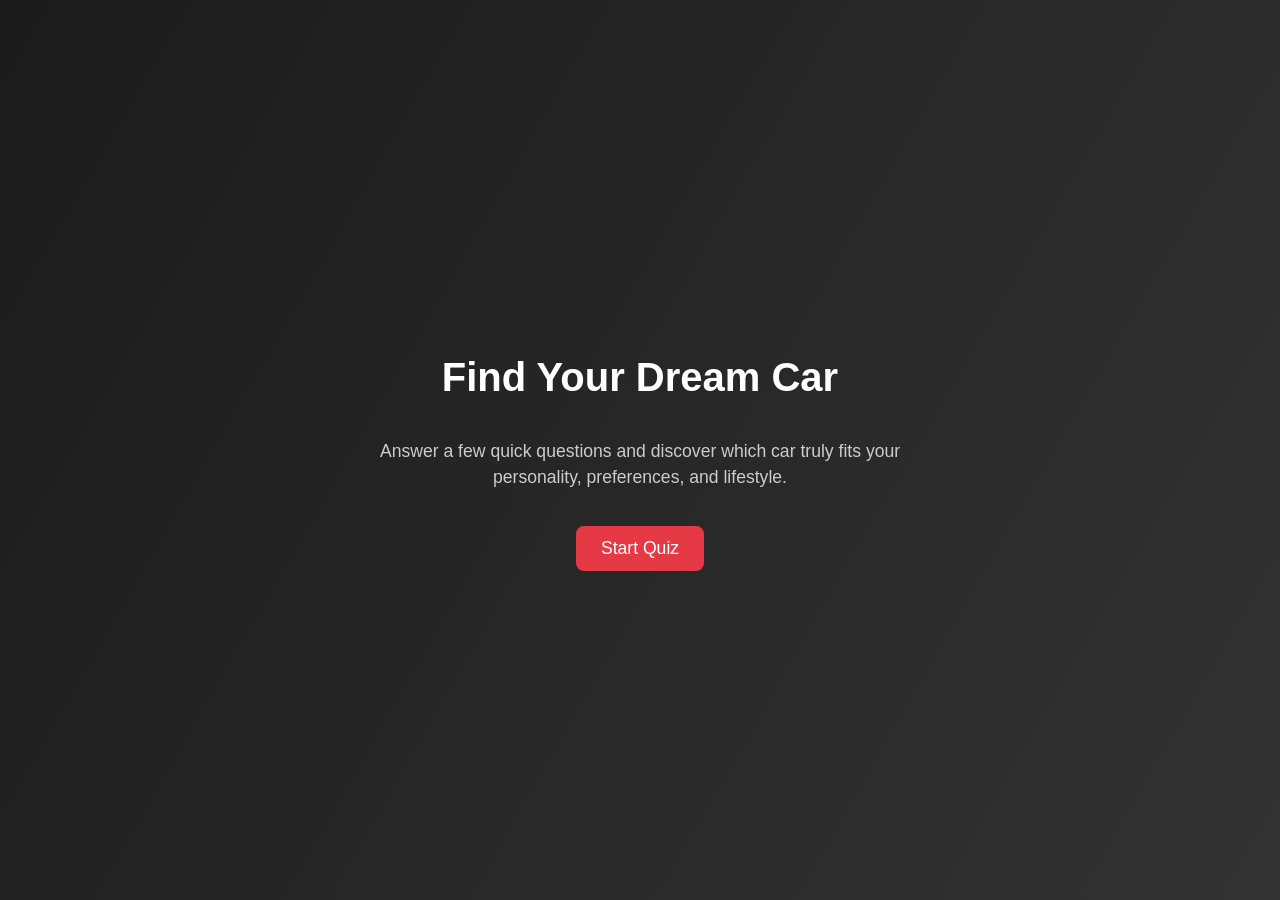
==== templates/index.html @ a6783761 "added link" ====
<!DOCTYPE html>
<html lang="en">
  <head>
    <meta charset="UTF-8" />
    <meta name="viewport" content="width=device-width, initial-scale=1.0" />
    <title>Find Your Dream Car</title>
    <link
      rel="stylesheet"
      href="{{ url_for('static', filename='style.css') }}"
    />
    <style>
      body {
        display: flex;
        justify-content: center;
        align-items: center;
        height: 100vh;
        background: linear-gradient(120deg, #1b1b1b, #333);
        color: white;
        font-family: "Poppins", sans-serif;
        margin: 0;
      }

      .container {
        display: flex;
        flex-direction: column; /* ✅ vertical layout */
        align-items: center; /* ✅ horizontally center inner items */
        text-align: center;
        max-width: 600px;
        padding: 2rem;
      }

      h1 {
        font-size: 2.5rem;
        margin-bottom: 0.5em;
      }

      p {
        font-size: 1.1rem;
        line-height: 1.5em;
        color: #ccc;
        margin-bottom: 2em;
      }

      button {
        background-color: #e63946;
        border: none;
        padding: 0.7em 1.4em; /* ✅ shorter button */
        border-radius: 8px;
        font-size: 1.1rem;
        color: white;
        cursor: pointer;
        transition: 0.3s;
        width: fit-content; /* ✅ button shrinks to text */
      }

      button:hover {
        background-color: #f65c6b;
        transform: scale(1.05);
      }
    </style>
  </head>
  <body>
    <div class="container">
      <h1>Find Your Dream Car</h1>
      <p>
        Answer a few quick questions and discover which car truly fits your
        personality, preferences, and lifestyle.
      </p>
      <button onclick="window.location.href='/quiz'">Start Quiz</button>
    </div>
  </body>
</html>
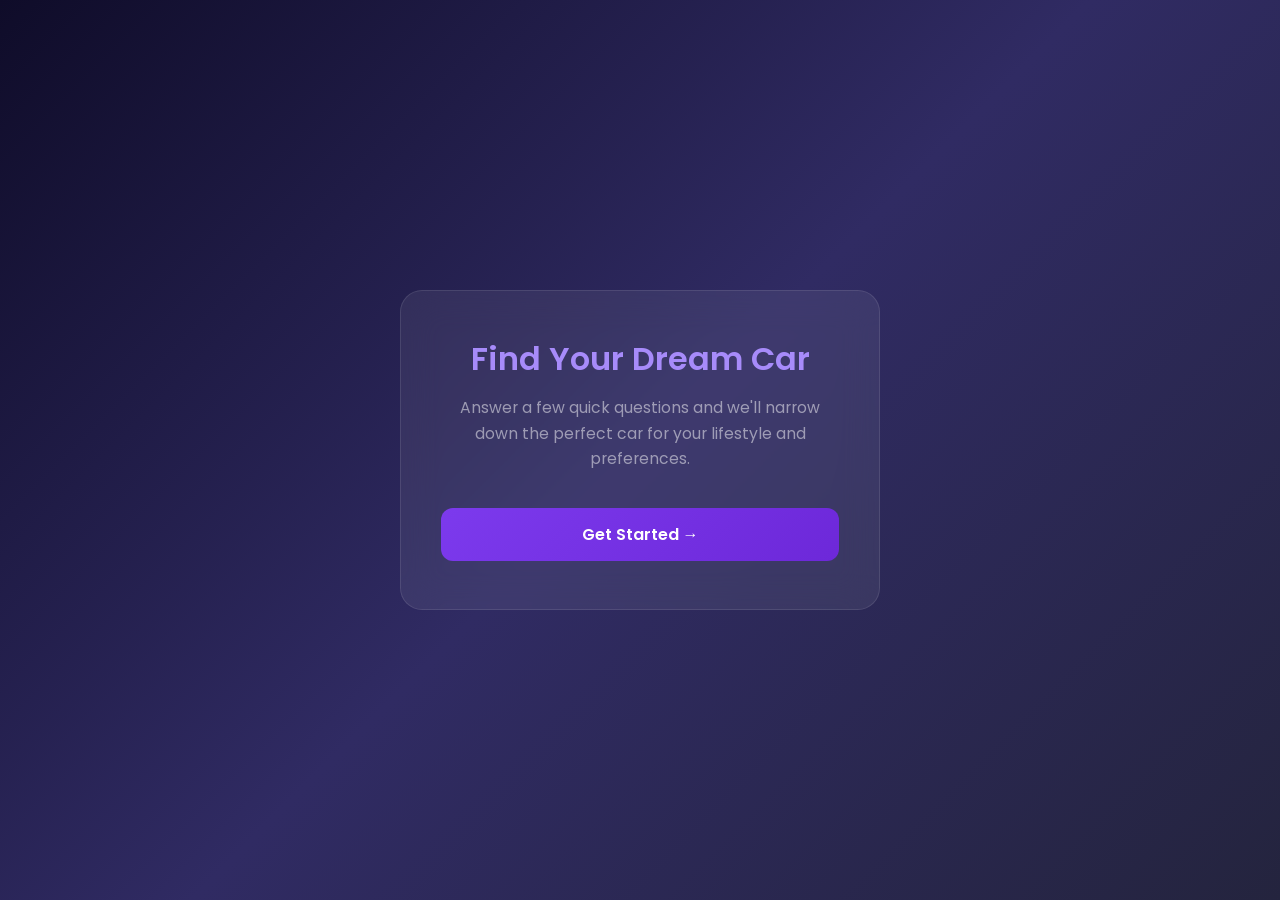
==== commit 922d247c: "new changes" ====
--- a/templates/index.html
+++ b/templates/index.html
@@ -1,72 +1,81 @@
-<!DOCTYPE html>
-<html lang="en">
-  <head>
-    <meta charset="UTF-8" />
-    <meta name="viewport" content="width=device-width, initial-scale=1.0" />
-    <title>Find Your Dream Car</title>
-    <link
-      rel="stylesheet"
-      href="{{ url_for('static', filename='style.css') }}"
-    />
-    <style>
-      body {
-        display: flex;
-        justify-content: center;
-        align-items: center;
-        height: 100vh;
-        background: linear-gradient(120deg, #1b1b1b, #333);
-        color: white;
-        font-family: "Poppins", sans-serif;
-        margin: 0;
-      }
-
-      .container {
-        display: flex;
-        flex-direction: column; /* ✅ vertical layout */
-        align-items: center; /* ✅ horizontally center inner items */
-        text-align: center;
-        max-width: 600px;
-        padding: 2rem;
-      }
-
-      h1 {
-        font-size: 2.5rem;
-        margin-bottom: 0.5em;
-      }
-
-      p {
-        font-size: 1.1rem;
-        line-height: 1.5em;
-        color: #ccc;
-        margin-bottom: 2em;
-      }
-
-      button {
-        background-color: #e63946;
-        border: none;
-        padding: 0.7em 1.4em; /* ✅ shorter button */
-        border-radius: 8px;
-        font-size: 1.1rem;
-        color: white;
-        cursor: pointer;
-        transition: 0.3s;
-        width: fit-content; /* ✅ button shrinks to text */
-      }
-
-      button:hover {
-        background-color: #f65c6b;
-        transform: scale(1.05);
-      }
-    </style>
-  </head>
-  <body>
-    <div class="container">
-      <h1>Find Your Dream Car</h1>
-      <p>
-        Answer a few quick questions and discover which car truly fits your
-        personality, preferences, and lifestyle.
-      </p>
-      <button onclick="window.location.href='/quiz'">Start Quiz</button>
-    </div>
-  </body>
-</html>
+<!DOCTYPE html>
+<html lang="en">
+<head>
+  <meta charset="UTF-8" />
+  <meta name="viewport" content="width=device-width, initial-scale=1.0" />
+  <title>Find Your Dream Car</title>
+  <link rel="preconnect" href="https://fonts.googleapis.com" />
+  <link href="https://fonts.googleapis.com/css2?family=Poppins:wght@400;500;600&display=swap" rel="stylesheet" />
+  <style>
+    *, *::before, *::after { box-sizing: border-box; margin: 0; padding: 0; }
+
+    body {
+      min-height: 100vh;
+      background: linear-gradient(135deg, #0f0c29, #302b63, #24243e);
+      display: flex;
+      align-items: center;
+      justify-content: center;
+      font-family: "Poppins", sans-serif;
+      color: white;
+    }
+
+    .card {
+      background: rgba(255, 255, 255, 0.07);
+      border: 1px solid rgba(255, 255, 255, 0.1);
+      border-radius: 22px;
+      padding: 3rem 2.5rem;
+      max-width: 480px;
+      width: 90%;
+      text-align: center;
+      backdrop-filter: blur(18px);
+      animation: fadeUp 0.5s ease both;
+    }
+
+    @keyframes fadeUp {
+      from { opacity: 0; transform: translateY(20px); }
+      to   { opacity: 1; transform: translateY(0); }
+    }
+
+    h1 {
+      font-size: 2rem;
+      font-weight: 600;
+      color: #a78bfa;
+      margin-bottom: 1rem;
+      line-height: 1.25;
+    }
+
+    p {
+      font-size: 0.98rem;
+      line-height: 1.65;
+      color: rgba(255, 255, 255, 0.5);
+      margin-bottom: 2.2rem;
+    }
+
+    .btn-primary {
+      background: linear-gradient(135deg, #7c3aed, #6d28d9);
+      border: none;
+      border-radius: 12px;
+      padding: 0.9rem 1.5rem;
+      font-family: "Poppins", sans-serif;
+      font-size: 1rem;
+      font-weight: 600;
+      color: white;
+      cursor: pointer;
+      width: 100%;
+      transition: background 0.2s, transform 0.15s;
+    }
+
+    .btn-primary:hover {
+      background: linear-gradient(135deg, #6d28d9, #5b21b6);
+      transform: translateY(-2px);
+    }
+  </style>
+</head>
+<body>
+  <div class="card">
+    <h1>Find Your Dream Car</h1>
+    <p>Answer a few quick questions and we'll narrow down the perfect car for your lifestyle and preferences.</p>
+    <button class="btn-primary" onclick="window.location.href='/quiz'">Get Started &rarr;</button>
+  </div>
+</body>
+</html>
